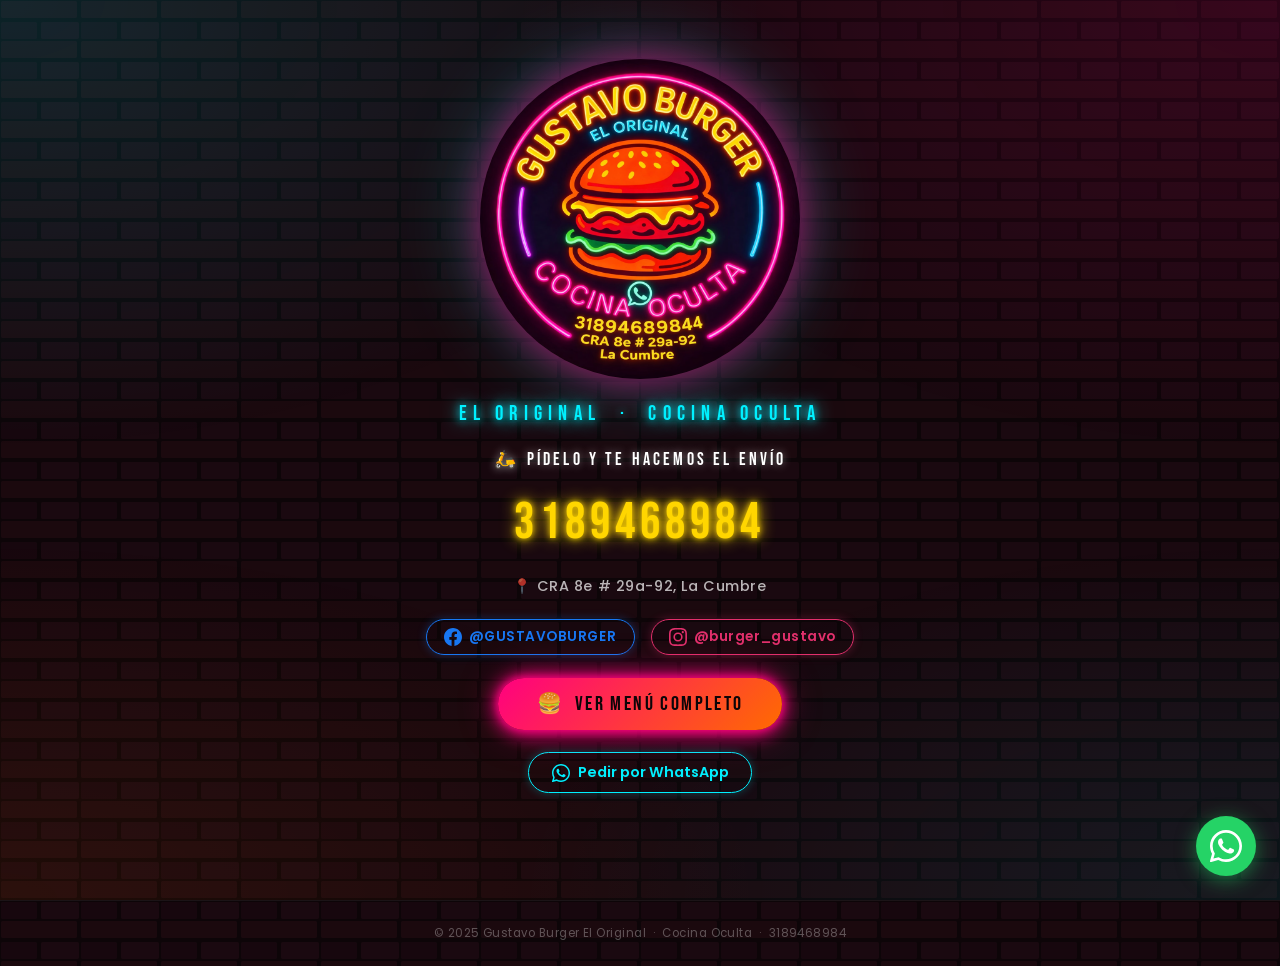
==== index.html @ 1141e9f0 "menu Gustavo Burger 1.0" ====
<!DOCTYPE html>
<html lang="es">
<head>
  <meta charset="UTF-8" />
  <meta name="viewport" content="width=device-width, initial-scale=1.0" />
  <meta name="description" content="Gustavo Burger El Original — Cocina Oculta. Hamburguesas, perros calientes, parrilla y más. Pedidos al 3189468984." />
  <title>Gustavo Burger · El Original</title>

  <!-- Google Fonts -->
  <link rel="preconnect" href="https://fonts.googleapis.com" />
  <link rel="preconnect" href="https://fonts.gstatic.com" crossorigin />
  <link href="https://fonts.googleapis.com/css2?family=Bebas+Neue&family=Poppins:wght@300;400;500;600;700&display=swap" rel="stylesheet" />

  <!-- Estilos globales -->
  <link rel="stylesheet" href="styles.css" />
</head>
<body>

  <!-- ====================== PORTADA ====================== -->
  <main class="hero">

    <!-- Logo oficial del cliente -->
    <div class="logo-img-wrap">
      <img src="images/logo.webp" alt="Gustavo Burger El Original — Cocina Oculta" />
    </div>

    <!-- Tagline principal -->
    <p class="hero-tagline">EL ORIGINAL &nbsp;·&nbsp; COCINA OCULTA</p>

    <!-- Mensaje de delivery -->
    <p class="hero-delivery">
      <span>🛵</span>
      PÍDELO Y TE HACEMOS EL ENVÍO
    </p>

    <!-- Teléfono clickeable -->
    <a href="tel:3189468984" class="hero-phone" aria-label="Llamar al 3189468984">
      3189468984
    </a>

    <!-- Dirección -->
    <p class="hero-address">
      📍 CRA 8e # 29a-92, La Cumbre
    </p>

    <!-- Redes sociales -->
    <div class="hero-social" aria-label="Redes sociales">
      <!-- Facebook -->
      <a href="https://www.facebook.com/share/1brHzKYqXW/" target="_blank" rel="noopener noreferrer"
         class="social-link fb" aria-label="Facebook @GUSTAVOBURGER">
        <svg viewBox="0 0 24 24" aria-hidden="true">
          <path d="M24 12.073C24 5.404 18.627 0 12 0S0 5.404 0 12.073C0 18.1 4.388 23.094 10.125 24v-8.437H7.078v-3.49h3.047V9.41c0-3.025 1.791-4.697 4.533-4.697 1.312 0 2.686.236 2.686.236v2.97h-1.513c-1.491 0-1.956.93-1.956 1.885v2.268h3.328l-.532 3.49h-2.796V24C19.612 23.094 24 18.1 24 12.073z"/>
        </svg>
        @GUSTAVOBURGER
      </a>
      <!-- Instagram -->
      <a href="https://www.instagram.com/burger_gustavo?igsh=NHB2Nmo4YnVldnhu" target="_blank" rel="noopener noreferrer"
         class="social-link ig" aria-label="Instagram @burger_gustavo">
        <svg viewBox="0 0 24 24" aria-hidden="true">
          <path d="M12 2.163c3.204 0 3.584.012 4.85.07 3.252.148 4.771 1.691 4.919 4.919.058 1.265.069 1.645.069 4.849 0 3.205-.012 3.584-.069 4.849-.149 3.225-1.664 4.771-4.919 4.919-1.266.058-1.644.07-4.85.07-3.204 0-3.584-.012-4.849-.07-3.26-.149-4.771-1.699-4.919-4.92-.058-1.265-.07-1.644-.07-4.849 0-3.204.013-3.583.07-4.849.149-3.227 1.664-4.771 4.919-4.919 1.266-.057 1.645-.069 4.849-.069zM12 0C8.741 0 8.333.014 7.053.072 2.695.272.273 2.69.073 7.052.014 8.333 0 8.741 0 12c0 3.259.014 3.668.072 4.948.2 4.358 2.618 6.78 6.98 6.98C8.333 23.986 8.741 24 12 24c3.259 0 3.668-.014 4.948-.072 4.354-.2 6.782-2.618 6.979-6.98.059-1.28.073-1.689.073-4.948 0-3.259-.014-3.667-.072-4.947-.196-4.354-2.617-6.78-6.979-6.98C15.668.014 15.259 0 12 0zm0 5.838a6.162 6.162 0 100 12.324 6.162 6.162 0 000-12.324zM12 16a4 4 0 110-8 4 4 0 010 8zm6.406-11.845a1.44 1.44 0 100 2.881 1.44 1.44 0 000-2.881z"/>
        </svg>
        @burger_gustavo
      </a>
    </div>

    <!-- CTA principal -->
    <a href="menu.html" class="btn-primary" aria-label="Ver el menú completo">
      🍔 &nbsp;VER MENÚ COMPLETO
    </a>

    <!-- Botón secundario WhatsApp -->
    <a href="https://wa.me/573189468984" target="_blank" rel="noopener noreferrer"
       class="btn-outline" aria-label="Pedir por WhatsApp">
      <svg viewBox="0 0 24 24" width="18" height="18" fill="#00F0FF" aria-hidden="true">
        <path d="M17.472 14.382c-.297-.149-1.758-.867-2.03-.967-.273-.099-.471-.148-.67.15-.197.297-.767.966-.94 1.164-.173.199-.347.223-.644.075-.297-.15-1.255-.463-2.39-1.475-.883-.788-1.48-1.761-1.653-2.059-.173-.297-.018-.458.13-.606.134-.133.298-.347.446-.52.149-.174.198-.298.298-.497.099-.198.05-.371-.025-.52-.075-.149-.669-1.612-.916-2.207-.242-.579-.487-.5-.669-.51-.173-.008-.371-.01-.57-.01-.198 0-.52.074-.792.372-.272.297-1.04 1.016-1.04 2.479 0 1.462 1.065 2.875 1.213 3.074.149.198 2.096 3.2 5.077 4.487.709.306 1.262.489 1.694.625.712.227 1.36.195 1.871.118.571-.085 1.758-.719 2.006-1.413.248-.694.248-1.289.173-1.413-.074-.124-.272-.198-.57-.347z"/>
        <path d="M12 0C5.373 0 0 5.373 0 12c0 2.125.558 4.121 1.532 5.853L.057 23.057a.75.75 0 00.918.918l5.204-1.475A11.952 11.952 0 0012 24c6.627 0 12-5.373 12-12S18.627 0 12 0zm0 22c-1.891 0-3.667-.523-5.188-1.432l-.372-.224-3.862 1.095 1.095-3.861-.224-.372A9.956 9.956 0 012 12C2 6.477 6.477 2 12 2s10 4.477 10 10-4.477 10-10 10z"/>
      </svg>
      Pedir por WhatsApp
    </a>

  </main><!-- /hero -->

  <!-- ===== FOOTER ===== -->
  <footer class="site-footer">
    © 2025 Gustavo Burger El Original &nbsp;·&nbsp; Cocina Oculta &nbsp;·&nbsp; 3189468984
  </footer>

  <!-- ===== BOTÓN FLOTANTE WHATSAPP ===== -->
  <a href="https://wa.me/573189468984" target="_blank" rel="noopener noreferrer"
     class="whatsapp-fab" aria-label="Abrir chat de WhatsApp">
    <svg viewBox="0 0 24 24" aria-hidden="true">
      <path d="M17.472 14.382c-.297-.149-1.758-.867-2.03-.967-.273-.099-.471-.148-.67.15-.197.297-.767.966-.94 1.164-.173.199-.347.223-.644.075-.297-.15-1.255-.463-2.39-1.475-.883-.788-1.48-1.761-1.653-2.059-.173-.297-.018-.458.13-.606.134-.133.298-.347.446-.52.149-.174.198-.298.298-.497.099-.198.05-.371-.025-.52-.075-.149-.669-1.612-.916-2.207-.242-.579-.487-.5-.669-.51-.173-.008-.371-.01-.57-.01-.198 0-.52.074-.792.372-.272.297-1.04 1.016-1.04 2.479 0 1.462 1.065 2.875 1.213 3.074.149.198 2.096 3.2 5.077 4.487.709.306 1.262.489 1.694.625.712.227 1.36.195 1.871.118.571-.085 1.758-.719 2.006-1.413.248-.694.248-1.289.173-1.413-.074-.124-.272-.198-.57-.347z"/>
      <path d="M12 0C5.373 0 0 5.373 0 12c0 2.125.558 4.121 1.532 5.853L.057 23.057a.75.75 0 00.918.918l5.204-1.475A11.952 11.952 0 0012 24c6.627 0 12-5.373 12-12S18.627 0 12 0zm0 22c-1.891 0-3.667-.523-5.188-1.432l-.372-.224-3.862 1.095 1.095-3.861-.224-.372A9.956 9.956 0 012 12C2 6.477 6.477 2 12 2s10 4.477 10 10-4.477 10-10 10z"/>
    </svg>
  </a>

</body>
</html>
---- styles.css ----
/* ============================================================
   GUSTAVO BURGER - EL ORIGINAL | Menú Digital
   styles.css — Estilos globales compartidos
   ============================================================ */

/* ===== GOOGLE FONTS ===== */
@import url('https://fonts.googleapis.com/css2?family=Bebas+Neue&family=Poppins:wght@300;400;500;600;700&display=swap');

/* ===== VARIABLES ===== */
:root {
  --pink:    #FF0080;
  --cyan:    #00F0FF;
  --orange:  #FF6B00;
  --yellow:  #FFD600;
  --bg:      #0d0508;
  --card:    #1a1a1a;
  --card2:   #141014;
  --white:   #ffffff;
  --gray:    #aaaaaa;

  --glow-pink:   0 0 8px #FF0080, 0 0 20px #FF0080, 0 0 40px rgba(255,0,128,.4);
  --glow-cyan:   0 0 8px #00F0FF, 0 0 20px #00F0FF, 0 0 40px rgba(0,240,255,.4);
  --glow-orange: 0 0 8px #FF6B00, 0 0 20px #FF6B00, 0 0 40px rgba(255,107,0,.4);
  --glow-yellow: 0 0 6px #FFD600, 0 0 16px #FFD600;

  --font-title: 'Bebas Neue', cursive;
  --font-body:  'Poppins', sans-serif;
}

/* ===== RESET ===== */
*, *::before, *::after {
  margin: 0; padding: 0; box-sizing: border-box;
}
html { scroll-behavior: smooth; }

/* ===== BODY — FONDO DE LADRILLO + NEÓN ===== */
body {
  font-family: var(--font-body);
  background-color: var(--bg);
  /* Textura ladrillo oscuro con SVG inline */
  background-image:
    url("data:image/svg+xml,%3Csvg xmlns='http://www.w3.org/2000/svg' width='80' height='40'%3E%3Crect width='80' height='40' fill='%230d0508'/%3E%3Crect x='1' y='1' width='76' height='17' rx='2' fill='%23200a10' opacity='0.75'/%3E%3Crect x='1' y='22' width='36' height='17' rx='2' fill='%231a0810' opacity='0.75'/%3E%3Crect x='41' y='22' width='38' height='17' rx='2' fill='%231e0a12' opacity='0.75'/%3E%3C/svg%3E");
  background-size: 80px 40px;
  color: var(--white);
  min-height: 100vh;
  overflow-x: hidden;
  position: relative;
}

/* Halos neón en esquinas (overlay fijo) */
body::before {
  content: '';
  position: fixed; inset: 0; pointer-events: none; z-index: 0;
  background:
    radial-gradient(ellipse 60% 50% at 0% 0%,   rgba(0,240,255,.13)  0%, transparent 100%),
    radial-gradient(ellipse 60% 50% at 100% 0%,  rgba(255,0,128,.13)  0%, transparent 100%),
    radial-gradient(ellipse 60% 40% at 0% 100%,  rgba(255,107,0,.08)  0%, transparent 100%),
    radial-gradient(ellipse 60% 40% at 100% 100%,rgba(0,240,255,.08)  0%, transparent 100%);
}

/* ===== TIPOGRAFÍA NEÓN ===== */
.neon-title {
  font-family: var(--font-title);
  letter-spacing: .08em;
}
.glow-pink   { color: var(--pink);   text-shadow: var(--glow-pink);   }
.glow-cyan   { color: var(--cyan);   text-shadow: var(--glow-cyan);   }
.glow-orange { color: var(--orange); text-shadow: var(--glow-orange); }
.glow-yellow { color: var(--yellow); text-shadow: var(--glow-yellow); }
.glow-white  { color: var(--white);  text-shadow: 0 0 6px #fff, 0 0 18px rgba(255,255,255,.5); }

/* ===== HEADER / NAVBAR (menú) ===== */
.site-header {
  position: sticky; top: 0; z-index: 100;
  background: rgba(13,5,8,.92);
  backdrop-filter: blur(12px);
  -webkit-backdrop-filter: blur(12px);
  border-bottom: 1px solid rgba(255,0,128,.35);
  padding: .6rem 1.2rem;
  display: flex; align-items: center; justify-content: space-between;
  gap: .8rem;
}
.site-header .brand {
  font-family: var(--font-title);
  font-size: 1.35rem;
  letter-spacing: .12em;
  color: var(--yellow);
  text-shadow: var(--glow-yellow);
  text-decoration: none;
  white-space: nowrap;
}
.header-phone {
  font-size: .78rem; font-weight: 600;
  color: var(--cyan); text-shadow: var(--glow-cyan);
  text-decoration: none; letter-spacing: .04em;
  transition: opacity .2s;
}
.header-phone:hover { opacity: .75; }

/* ===== BOTÓN PRINCIPAL ===== */
.btn-primary {
  display: inline-block;
  font-family: var(--font-title);
  font-size: 1.25rem;
  letter-spacing: .12em;
  color: var(--bg);
  background: linear-gradient(135deg, var(--pink) 0%, var(--orange) 100%);
  padding: .85rem 2.4rem;
  border-radius: 50px;
  text-decoration: none;
  border: none; cursor: pointer;
  box-shadow: var(--glow-pink), 0 4px 20px rgba(255,0,128,.4);
  transition: transform .25s ease, box-shadow .25s ease;
  position: relative; z-index: 1;
}
.btn-primary:hover {
  transform: translateY(-3px) scale(1.03);
  box-shadow: var(--glow-pink), 0 8px 30px rgba(255,0,128,.6);
}
.btn-primary:active { transform: translateY(-1px) scale(1.01); }

/* ===== BOTÓN SECUNDARIO (outline) ===== */
.btn-outline {
  display: inline-flex; align-items: center; gap: .5rem;
  font-family: var(--font-body); font-size: .9rem; font-weight: 600;
  color: var(--cyan);
  border: 1.5px solid var(--cyan);
  border-radius: 50px;
  padding: .55rem 1.4rem;
  text-decoration: none;
  box-shadow: 0 0 10px rgba(0,240,255,.25);
  transition: background .2s, box-shadow .2s, transform .2s;
}
.btn-outline:hover {
  background: rgba(0,240,255,.12);
  box-shadow: var(--glow-cyan);
  transform: translateY(-2px);
}

/* ===== TARJETA DE PRODUCTO ===== */
.product-card {
  background: var(--card);
  border: 1px solid rgba(255,0,128,.25);
  border-radius: 12px;
  padding: 1rem 1.2rem;
  display: flex;
  align-items: flex-start;
  justify-content: space-between;
  gap: 1rem;
  transition: transform .25s ease, border-color .25s ease, box-shadow .25s ease;
  position: relative;
  overflow: hidden;
}
.product-card::before {
  content: '';
  position: absolute; top: 0; left: 0;
  width: 3px; height: 100%;
  background: linear-gradient(to bottom, var(--pink), var(--orange));
  border-radius: 3px 0 0 3px;
}
.product-card:hover {
  transform: translateY(-3px);
  border-color: rgba(255,0,128,.6);
  box-shadow: 0 4px 24px rgba(255,0,128,.2);
}
.product-info { flex: 1; min-width: 0; }
.product-name {
  font-family: var(--font-title);
  font-size: 1.15rem;
  letter-spacing: .06em;
  color: var(--yellow);
  text-shadow: var(--glow-yellow);
  line-height: 1.2;
  margin-bottom: .3rem;
}
.product-desc {
  font-size: .8rem;
  color: var(--gray);
  line-height: 1.5;
}
.product-price {
  font-family: var(--font-title);
  font-size: 1.3rem;
  letter-spacing: .06em;
  color: var(--white);
  text-shadow: 0 0 8px rgba(255,255,255,.5);
  white-space: nowrap;
  align-self: center;
}

/* ===== BADGE (Incluye...) ===== */
.category-badge {
  display: inline-block;
  font-size: .7rem; font-weight: 600; letter-spacing: .08em;
  color: var(--orange);
  border: 1px solid var(--orange);
  border-radius: 20px;
  padding: .2rem .75rem;
  box-shadow: 0 0 8px rgba(255,107,0,.3);
  margin-bottom: 1rem;
  text-transform: uppercase;
}

/* ===== NOTA DE CATEGORÍA ===== */
.category-note {
  background: rgba(0,240,255,.06);
  border-left: 3px solid var(--cyan);
  border-radius: 0 8px 8px 0;
  padding: .6rem 1rem;
  font-size: .8rem; font-style: italic;
  color: rgba(0,240,255,.85);
  margin-bottom: 1rem;
}

/* ===== GRID DE PRODUCTOS ===== */
.products-grid {
  display: grid;
  gap: .85rem;
}

/* ===== DIVISOR NEÓN ===== */
.neon-divider {
  border: none;
  height: 1px;
  background: linear-gradient(to right, transparent, var(--pink), var(--cyan), transparent);
  margin: .8rem 0;
  opacity: .5;
}

/* ===== TABS ===== */
.tabs-wrapper {
  position: sticky; top: 57px; z-index: 90;
  background: rgba(13,5,8,.95);
  backdrop-filter: blur(10px);
  border-bottom: 1px solid rgba(0,240,255,.25);
  padding: .5rem 1rem;
}
.tabs-scroll {
  display: flex;
  gap: .4rem;
  overflow-x: auto;
  scrollbar-width: none;
  -ms-overflow-style: none;
  padding-bottom: 2px;
}
.tabs-scroll::-webkit-scrollbar { display: none; }

.tab-btn {
  flex-shrink: 0;
  font-family: var(--font-title);
  font-size: .95rem;
  letter-spacing: .07em;
  color: rgba(255,255,255,.55);
  background: transparent;
  border: 1px solid rgba(255,255,255,.12);
  border-radius: 50px;
  padding: .45rem 1.1rem;
  cursor: pointer;
  transition: all .25s ease;
  white-space: nowrap;
}
.tab-btn:hover {
  color: var(--cyan);
  border-color: rgba(0,240,255,.5);
  box-shadow: 0 0 10px rgba(0,240,255,.2);
}
.tab-btn.active {
  color: var(--bg);
  background: var(--cyan);
  border-color: var(--cyan);
  box-shadow: var(--glow-cyan);
}

/* ===== PANEL DE TAB ===== */
.tab-panel {
  display: none;
  padding: 1.2rem 1rem 6rem;
  animation: fadeInUp .3s ease;
}
.tab-panel.active { display: block; }

@keyframes fadeInUp {
  from { opacity: 0; transform: translateY(12px); }
  to   { opacity: 1; transform: translateY(0); }
}

/* ===== TÍTULO DE CATEGORÍA ===== */
.category-title {
  font-family: var(--font-title);
  font-size: 2.4rem;
  letter-spacing: .1em;
  line-height: 1;
  margin-bottom: .25rem;
}

/* ===== BOTÓN FLOTANTE WHATSAPP ===== */
.whatsapp-fab {
  position: fixed;
  bottom: 1.5rem; right: 1.5rem;
  z-index: 999;
  width: 60px; height: 60px;
  background: #25D366;
  border-radius: 50%;
  display: flex; align-items: center; justify-content: center;
  text-decoration: none;
  box-shadow: 0 4px 20px rgba(37,211,102,.5);
  animation: waPulse 2.2s infinite;
  transition: transform .2s ease;
}
.whatsapp-fab:hover { transform: scale(1.12); animation: none; }
.whatsapp-fab svg { width: 32px; height: 32px; fill: #fff; }

@keyframes waPulse {
  0%, 100% { box-shadow: 0 4px 20px rgba(37,211,102,.5); }
  50%       { box-shadow: 0 4px 35px rgba(37,211,102,.85), 0 0 0 8px rgba(37,211,102,.15); }
}

/* ===== FOOTER ===== */
.site-footer {
  text-align: center;
  padding: 1.5rem 1rem;
  font-size: .72rem;
  color: rgba(255,255,255,.3);
  border-top: 1px solid rgba(255,255,255,.06);
  letter-spacing: .04em;
}

/* ===== PORTADA (index.html) ===== */
.hero {
  min-height: 100vh;
  display: flex; flex-direction: column;
  align-items: center; justify-content: center;
  padding: 2rem 1.2rem 5rem;
  text-align: center;
  position: relative; z-index: 1;
  gap: 1.4rem;
}

/* Logo oficial (imagen real) */
.logo-img-wrap {
  width: min(320px, 88vw);
  animation: logoPulse 3s ease-in-out infinite;
}
.logo-img-wrap img {
  width: 100%;
  height: auto;
  display: block;
  filter: drop-shadow(0 0 18px rgba(255,0,128,.6))
          drop-shadow(0 0 36px rgba(0,240,255,.3));
  border-radius: 50%;
}
@keyframes logoPulse {
  0%, 100% { filter: drop-shadow(0 0 18px rgba(255,0,128,.6)) drop-shadow(0 0 36px rgba(0,240,255,.3)); }
  50%       { filter: drop-shadow(0 0 28px rgba(255,0,128,.9)) drop-shadow(0 0 55px rgba(0,240,255,.5)); }
}

/* Dirección */
.hero-address {
  font-size: .9rem;
  font-weight: 500;
  color: rgba(255,255,255,.7);
  letter-spacing: .04em;
}

.hero-tagline {
  font-family: var(--font-title);
  font-size: clamp(1rem, 4vw, 1.3rem);
  letter-spacing: .3em;
  color: var(--cyan);
  text-shadow: var(--glow-cyan);
}

.hero-delivery {
  font-family: var(--font-title);
  font-size: clamp(.9rem, 3.5vw, 1.1rem);
  letter-spacing: .18em;
  color: var(--white);
  text-shadow: 0 0 8px rgba(255,255,255,.5);
  display: flex; align-items: center; gap: .5rem;
}

.hero-phone {
  font-family: var(--font-title);
  font-size: clamp(2rem, 8vw, 3.2rem);
  letter-spacing: .1em;
  color: var(--yellow);
  text-shadow: var(--glow-yellow);
  text-decoration: none;
  transition: opacity .2s;
}
.hero-phone:hover { opacity: .8; }

.hero-social {
  display: flex; gap: 1rem; align-items: center; justify-content: center;
  flex-wrap: wrap;
}
.social-link {
  display: inline-flex; align-items: center; gap: .4rem;
  font-size: .85rem; font-weight: 600;
  text-decoration: none;
  padding: .45rem 1.1rem;
  border-radius: 50px;
  letter-spacing: .04em;
  transition: transform .2s, box-shadow .2s;
}
.social-link.fb {
  color: #1877f2;
  border: 1.5px solid #1877f2;
  box-shadow: 0 0 10px rgba(24,119,242,.3);
}
.social-link.ig {
  color: #e1306c;
  border: 1.5px solid #e1306c;
  box-shadow: 0 0 10px rgba(225,48,108,.3);
}
.social-link:hover { transform: translateY(-2px) scale(1.04); }
.social-link svg { width: 18px; height: 18px; fill: currentColor; }

/* ===== ANIMACIÓN DE ENTRADA PORTADA ===== */
.hero > * {
  animation: heroIn .6s ease both;
}
.hero > *:nth-child(1) { animation-delay: .0s; }
.hero > *:nth-child(2) { animation-delay: .1s; }
.hero > *:nth-child(3) { animation-delay: .18s; }
.hero > *:nth-child(4) { animation-delay: .26s; }
.hero > *:nth-child(5) { animation-delay: .34s; }
.hero > *:nth-child(6) { animation-delay: .42s; }
.hero > *:nth-child(7) { animation-delay: .50s; }

@keyframes heroIn {
  from { opacity: 0; transform: translateY(22px); }
  to   { opacity: 1; transform: translateY(0); }
}

/* ===== RESPONSIVE ===== */
@media (max-width: 480px) {
  .tabs-wrapper { top: 52px; padding: .45rem .6rem; }
  .tab-btn { font-size: .82rem; padding: .38rem .85rem; }
  .product-card { padding: .85rem 1rem; }
  .product-name { font-size: 1.05rem; }
  .product-price { font-size: 1.15rem; }
  .category-title { font-size: 2rem; }
  .whatsapp-fab { width: 52px; height: 52px; bottom: 1rem; right: 1rem; }
  .whatsapp-fab svg { width: 27px; height: 27px; }
  .btn-primary { font-size: 1.1rem; padding: .8rem 2rem; }
}

@media (min-width: 640px) {
  .products-grid { grid-template-columns: 1fr 1fr; }
  .tab-panel { padding: 1.5rem 1.5rem 6rem; }
}

@media (min-width: 1024px) {
  .products-grid { grid-template-columns: repeat(3, 1fr); }
  .tab-panel { max-width: 1200px; margin: 0 auto; }
  .tabs-scroll { justify-content: center; }
  .category-title { font-size: 3rem; }
}
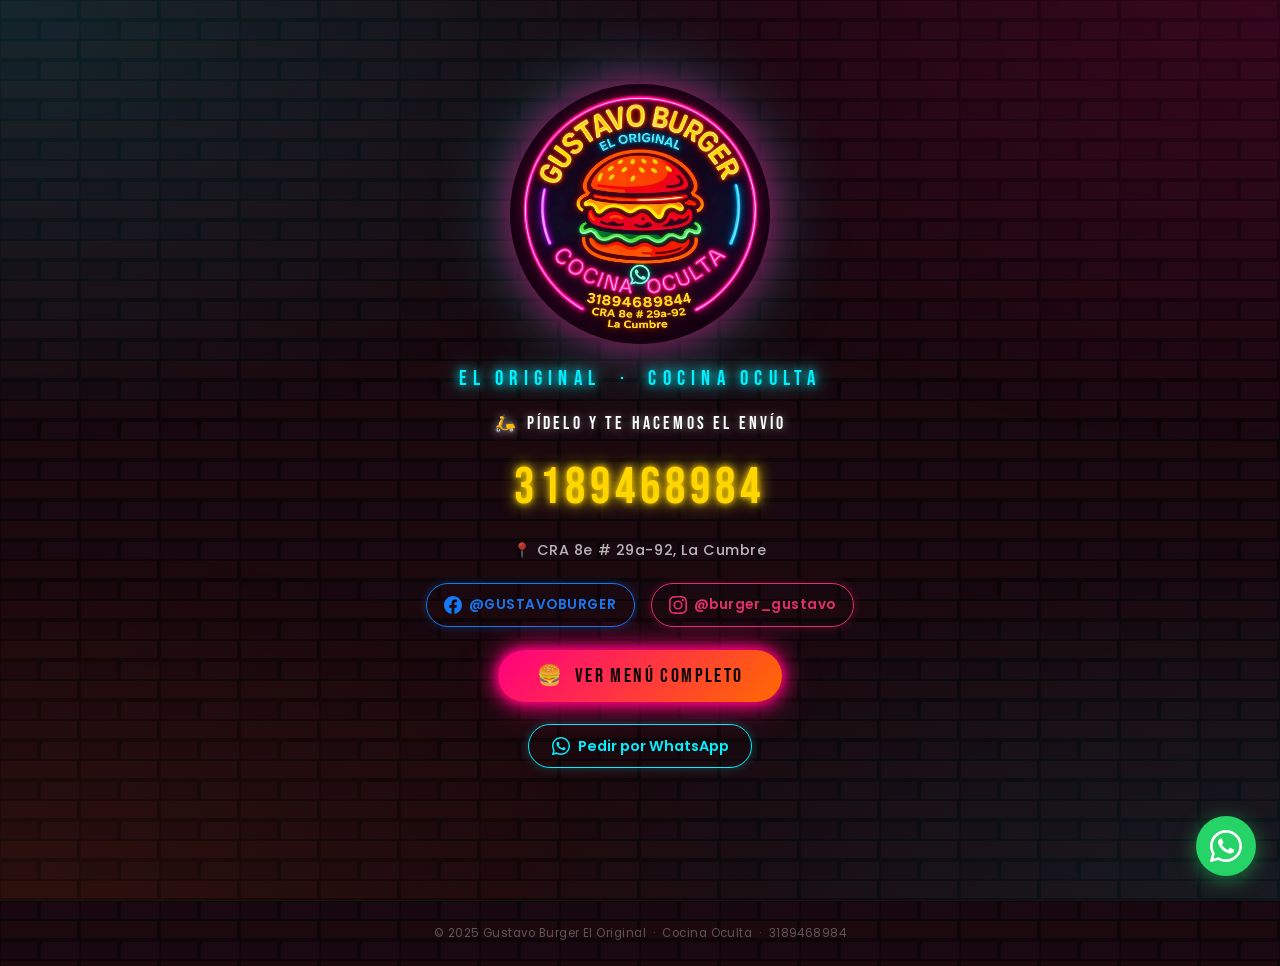
==== commit 747575f1: "Optimización y Rendimiento" ====
--- a/index.html
+++ b/index.html
@@ -2,8 +2,9 @@
 <html lang="es">
 <head>
   <meta charset="UTF-8" />
-  <meta name="viewport" content="width=device-width, initial-scale=1.0" />
+  <meta name="viewport" content="width=device-width, initial-scale=1.0, viewport-fit=cover" />
   <meta name="description" content="Gustavo Burger El Original — Cocina Oculta. Hamburguesas, perros calientes, parrilla y más. Pedidos al 3189468984." />
+  <meta name="theme-color" content="#0d0508" />
   <title>Gustavo Burger · El Original</title>
 
   <!-- Google Fonts -->
@@ -21,7 +22,7 @@
 
     <!-- Logo oficial del cliente -->
     <div class="logo-img-wrap">
-      <img src="images/logo.webp" alt="Gustavo Burger El Original — Cocina Oculta" />
+      <img src="images/logo.webp" alt="Gustavo Burger El Original — Cocina Oculta" fetchpriority="high" decoding="async" />
     </div>
 
     <!-- Tagline principal -->
--- a/styles.css
+++ b/styles.css
@@ -88,6 +88,16 @@
   text-shadow: var(--glow-yellow);
   text-decoration: none;
   white-space: nowrap;
+  display: inline-flex;
+  align-items: center;
+  gap: .4rem;
+}
+.brand-logo {
+  width: 28px;
+  height: 28px;
+  border-radius: 50%;
+  object-fit: cover;
+  flex-shrink: 0;
 }
 .header-phone {
   font-size: .78rem; font-weight: 600;
@@ -112,6 +122,8 @@
   box-shadow: var(--glow-pink), 0 4px 20px rgba(255,0,128,.4);
   transition: transform .25s ease, box-shadow .25s ease;
   position: relative; z-index: 1;
+  touch-action: manipulation;
+  -webkit-tap-highlight-color: transparent;
 }
 .btn-primary:hover {
   transform: translateY(-3px) scale(1.03);
@@ -127,9 +139,12 @@
   border: 1.5px solid var(--cyan);
   border-radius: 50px;
   padding: .55rem 1.4rem;
+  min-height: 44px;
   text-decoration: none;
   box-shadow: 0 0 10px rgba(0,240,255,.25);
   transition: background .2s, box-shadow .2s, transform .2s;
+  touch-action: manipulation;
+  -webkit-tap-highlight-color: transparent;
 }
 .btn-outline:hover {
   background: rgba(0,240,255,.12);
@@ -242,6 +257,8 @@
   scrollbar-width: none;
   -ms-overflow-style: none;
   padding-bottom: 2px;
+  overscroll-behavior-x: contain;
+  -webkit-overflow-scrolling: touch;
 }
 .tabs-scroll::-webkit-scrollbar { display: none; }
 
@@ -255,9 +272,14 @@
   border: 1px solid rgba(255,255,255,.12);
   border-radius: 50px;
   padding: .45rem 1.1rem;
+  min-height: 44px;
   cursor: pointer;
-  transition: all .25s ease;
+  transition: color .25s ease, border-color .25s ease, background .25s ease, box-shadow .25s ease;
   white-space: nowrap;
+  touch-action: manipulation;
+  -webkit-tap-highlight-color: transparent;
+  display: inline-flex;
+  align-items: center;
 }
 .tab-btn:hover {
   color: var(--cyan);
@@ -306,6 +328,9 @@
   box-shadow: 0 4px 20px rgba(37,211,102,.5);
   animation: waPulse 2.2s infinite;
   transition: transform .2s ease;
+  will-change: transform, box-shadow;
+  touch-action: manipulation;
+  -webkit-tap-highlight-color: transparent;
 }
 .whatsapp-fab:hover { transform: scale(1.12); animation: none; }
 .whatsapp-fab svg { width: 32px; height: 32px; fill: #fff; }
@@ -338,8 +363,9 @@
 
 /* Logo oficial (imagen real) */
 .logo-img-wrap {
-  width: min(320px, 88vw);
+  width: min(260px, 70vw);
   animation: logoPulse 3s ease-in-out infinite;
+  will-change: filter;
 }
 .logo-img-wrap img {
   width: 100%;
@@ -399,9 +425,12 @@
   font-size: .85rem; font-weight: 600;
   text-decoration: none;
   padding: .45rem 1.1rem;
+  min-height: 44px;
   border-radius: 50px;
   letter-spacing: .04em;
   transition: transform .2s, box-shadow .2s;
+  touch-action: manipulation;
+  -webkit-tap-highlight-color: transparent;
 }
 .social-link.fb {
   color: #1877f2;
@@ -457,3 +486,35 @@
   .tabs-scroll { justify-content: center; }
   .category-title { font-size: 3rem; }
 }
+
+/* ===== PANTALLAS MUY PEQUEÑAS (≤ 359px — iPhone SE 1gen, Galaxy mini) ===== */
+@media (max-width: 359px) {
+  .logo-img-wrap { width: min(200px, 72vw); }
+  .hero-tagline { font-size: .82rem; letter-spacing: .2em; }
+  .hero-phone { font-size: clamp(1.8rem, 9.5vw, 2.6rem); }
+  .tab-btn { font-size: .78rem; padding: .38rem .7rem; }
+  .category-title { font-size: 1.75rem; }
+  .product-name { font-size: .98rem; }
+  .product-desc { font-size: .74rem; }
+  .product-price { font-size: 1.05rem; }
+  .btn-primary { font-size: 1rem; padding: .75rem 1.6rem; }
+  .hero { gap: 1rem; }
+}
+
+/* ===== MODO LANDSCAPE EN MÓVIL ===== */
+@media (max-height: 500px) and (orientation: landscape) {
+  .hero {
+    min-height: auto;
+    padding: 1.2rem 2rem 2.5rem;
+    gap: .75rem;
+    flex-direction: row;
+    flex-wrap: wrap;
+    justify-content: center;
+    align-items: center;
+  }
+  .logo-img-wrap { width: min(110px, 18vw); }
+  .hero-phone { font-size: clamp(1.6rem, 4.5vw, 2.2rem); }
+  .hero-tagline { font-size: .82rem; }
+  .hero-delivery { font-size: .82rem; }
+  .site-footer { padding: .8rem 1rem; }
+}
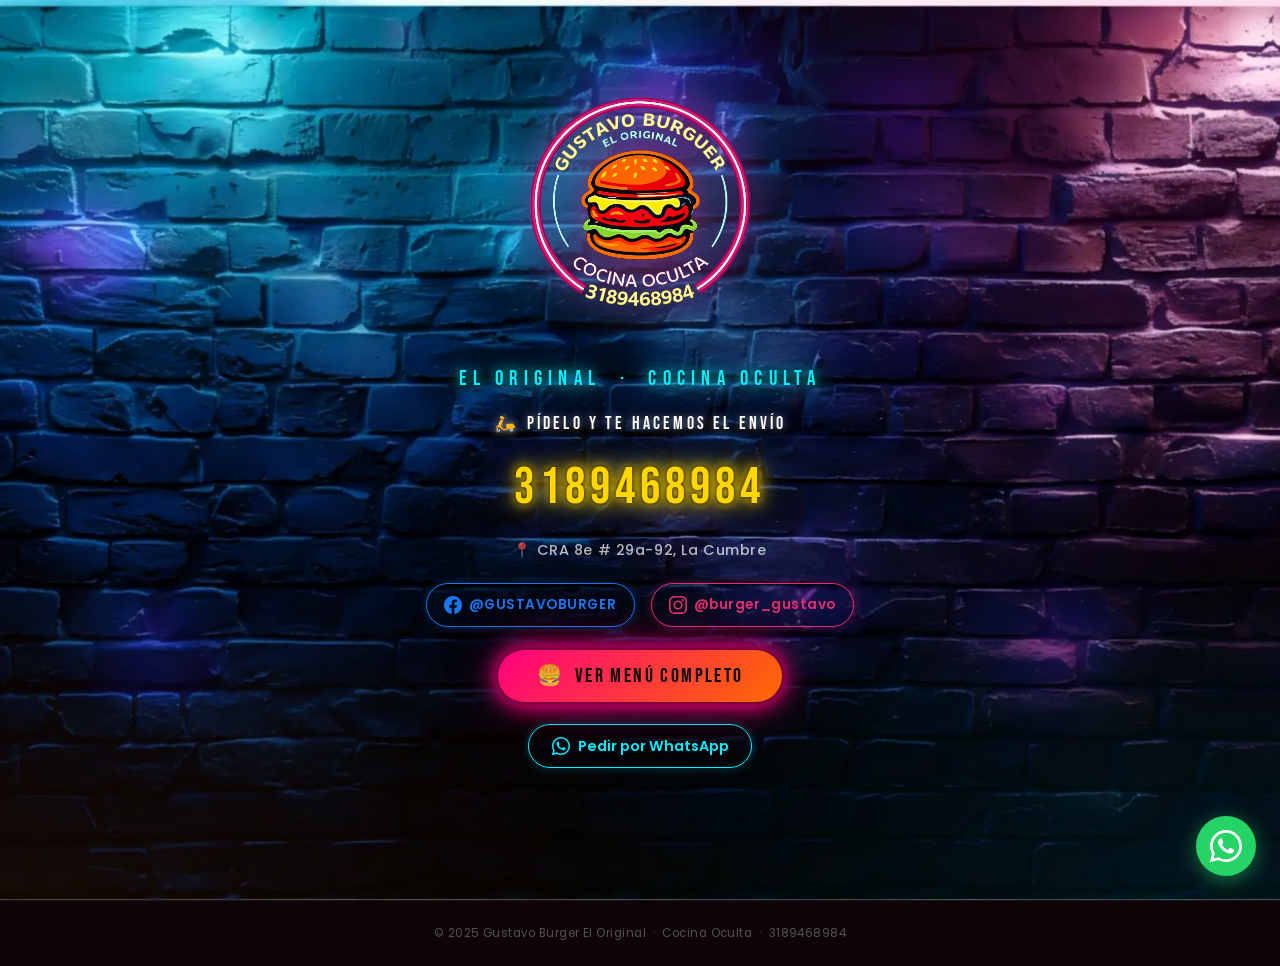
==== commit ddd756b9: "actualizacion imagen salchipapa especial" ====
--- a/index.html
+++ b/index.html
@@ -1,99 +1,151 @@
-<!DOCTYPE html>
+<!doctype html>
 <html lang="es">
-<head>
-  <meta charset="UTF-8" />
-  <meta name="viewport" content="width=device-width, initial-scale=1.0, viewport-fit=cover" />
-  <meta name="description" content="Gustavo Burger El Original — Cocina Oculta. Hamburguesas, perros calientes, parrilla y más. Pedidos al 3189468984." />
-  <meta name="theme-color" content="#0d0508" />
-  <title>Gustavo Burger · El Original</title>
+  <head>
+    <meta charset="UTF-8" />
+    <meta
+      name="viewport"
+      content="width=device-width, initial-scale=1.0, viewport-fit=cover"
+    />
+    <meta
+      name="description"
+      content="Gustavo Burger El Original — Cocina Oculta. Hamburguesas, perros calientes, parrilla y más. Pedidos al 3189468984."
+    />
+    <meta name="theme-color" content="#0d0508" />
+    <title>Gustavo Burger · El Original</title>
 
-  <!-- Google Fonts -->
-  <link rel="preconnect" href="https://fonts.googleapis.com" />
-  <link rel="preconnect" href="https://fonts.gstatic.com" crossorigin />
-  <link href="https://fonts.googleapis.com/css2?family=Bebas+Neue&family=Poppins:wght@300;400;500;600;700&display=swap" rel="stylesheet" />
+    <!-- Google Fonts -->
+    <link rel="preconnect" href="https://fonts.googleapis.com" />
+    <link rel="preconnect" href="https://fonts.gstatic.com" crossorigin />
+    <link
+      href="https://fonts.googleapis.com/css2?family=Bebas+Neue&family=Poppins:wght@300;400;500;600;700&display=swap"
+      rel="stylesheet"
+    />
 
-  <!-- Estilos globales -->
-  <link rel="stylesheet" href="styles.css" />
-</head>
-<body>
+    <!-- Estilos globales -->
+    <link rel="stylesheet" href="styles.css" />
+  </head>
+  <body>
+    <!-- ====================== PORTADA ====================== -->
+    <main class="hero">
+      <!-- Logo oficial del cliente -->
+      <div class="logo-img-wrap">
+        <img
+          src="images/logo.webp"
+          alt="Gustavo Burger El Original — Cocina Oculta"
+          fetchpriority="high"
+          decoding="async"
+        />
+      </div>
 
-  <!-- ====================== PORTADA ====================== -->
-  <main class="hero">
+      <!-- Tagline principal -->
+      <p class="hero-tagline">EL ORIGINAL &nbsp;·&nbsp; COCINA OCULTA</p>
 
-    <!-- Logo oficial del cliente -->
-    <div class="logo-img-wrap">
-      <img src="images/logo.webp" alt="Gustavo Burger El Original — Cocina Oculta" fetchpriority="high" decoding="async" />
-    </div>
+      <!-- Mensaje de delivery -->
+      <p class="hero-delivery">
+        <span>🛵</span>
+        PÍDELO Y TE HACEMOS EL ENVÍO
+      </p>
 
-    <!-- Tagline principal -->
-    <p class="hero-tagline">EL ORIGINAL &nbsp;·&nbsp; COCINA OCULTA</p>
+      <!-- Teléfono clickeable -->
+      <a
+        href="tel:3189468984"
+        class="hero-phone"
+        aria-label="Llamar al 3189468984"
+      >
+        3189468984
+      </a>
 
-    <!-- Mensaje de delivery -->
-    <p class="hero-delivery">
-      <span>🛵</span>
-      PÍDELO Y TE HACEMOS EL ENVÍO
-    </p>
+      <!-- Dirección -->
+      <p class="hero-address">📍 CRA 8e # 29a-92, La Cumbre</p>
 
-    <!-- Teléfono clickeable -->
-    <a href="tel:3189468984" class="hero-phone" aria-label="Llamar al 3189468984">
-      3189468984
+      <!-- Redes sociales -->
+      <div class="hero-social" aria-label="Redes sociales">
+        <!-- Facebook -->
+        <a
+          href="https://www.facebook.com/share/1brHzKYqXW/"
+          target="_blank"
+          rel="noopener noreferrer"
+          class="social-link fb"
+          aria-label="Facebook @GUSTAVOBURGER"
+        >
+          <svg viewBox="0 0 24 24" aria-hidden="true">
+            <path
+              d="M24 12.073C24 5.404 18.627 0 12 0S0 5.404 0 12.073C0 18.1 4.388 23.094 10.125 24v-8.437H7.078v-3.49h3.047V9.41c0-3.025 1.791-4.697 4.533-4.697 1.312 0 2.686.236 2.686.236v2.97h-1.513c-1.491 0-1.956.93-1.956 1.885v2.268h3.328l-.532 3.49h-2.796V24C19.612 23.094 24 18.1 24 12.073z"
+            />
+          </svg>
+          @GUSTAVOBURGER
+        </a>
+        <!-- Instagram -->
+        <a
+          href="https://www.instagram.com/burger_gustavo?igsh=NHB2Nmo4YnVldnhu"
+          target="_blank"
+          rel="noopener noreferrer"
+          class="social-link ig"
+          aria-label="Instagram @burger_gustavo"
+        >
+          <svg viewBox="0 0 24 24" aria-hidden="true">
+            <path
+              d="M12 2.163c3.204 0 3.584.012 4.85.07 3.252.148 4.771 1.691 4.919 4.919.058 1.265.069 1.645.069 4.849 0 3.205-.012 3.584-.069 4.849-.149 3.225-1.664 4.771-4.919 4.919-1.266.058-1.644.07-4.85.07-3.204 0-3.584-.012-4.849-.07-3.26-.149-4.771-1.699-4.919-4.92-.058-1.265-.07-1.644-.07-4.849 0-3.204.013-3.583.07-4.849.149-3.227 1.664-4.771 4.919-4.919 1.266-.057 1.645-.069 4.849-.069zM12 0C8.741 0 8.333.014 7.053.072 2.695.272.273 2.69.073 7.052.014 8.333 0 8.741 0 12c0 3.259.014 3.668.072 4.948.2 4.358 2.618 6.78 6.98 6.98C8.333 23.986 8.741 24 12 24c3.259 0 3.668-.014 4.948-.072 4.354-.2 6.782-2.618 6.979-6.98.059-1.28.073-1.689.073-4.948 0-3.259-.014-3.667-.072-4.947-.196-4.354-2.617-6.78-6.979-6.98C15.668.014 15.259 0 12 0zm0 5.838a6.162 6.162 0 100 12.324 6.162 6.162 0 000-12.324zM12 16a4 4 0 110-8 4 4 0 010 8zm6.406-11.845a1.44 1.44 0 100 2.881 1.44 1.44 0 000-2.881z"
+            />
+          </svg>
+          @burger_gustavo
+        </a>
+      </div>
+
+      <!-- CTA principal -->
+      <a href="menu.html" class="btn-primary" aria-label="Ver el menú completo">
+        🍔 &nbsp;VER MENÚ COMPLETO
+      </a>
+
+      <!-- Botón secundario WhatsApp -->
+      <a
+        href="https://wa.me/573189468984"
+        target="_blank"
+        rel="noopener noreferrer"
+        class="btn-outline"
+        aria-label="Pedir por WhatsApp"
+      >
+        <svg
+          viewBox="0 0 24 24"
+          width="18"
+          height="18"
+          fill="#00F0FF"
+          aria-hidden="true"
+        >
+          <path
+            d="M17.472 14.382c-.297-.149-1.758-.867-2.03-.967-.273-.099-.471-.148-.67.15-.197.297-.767.966-.94 1.164-.173.199-.347.223-.644.075-.297-.15-1.255-.463-2.39-1.475-.883-.788-1.48-1.761-1.653-2.059-.173-.297-.018-.458.13-.606.134-.133.298-.347.446-.52.149-.174.198-.298.298-.497.099-.198.05-.371-.025-.52-.075-.149-.669-1.612-.916-2.207-.242-.579-.487-.5-.669-.51-.173-.008-.371-.01-.57-.01-.198 0-.52.074-.792.372-.272.297-1.04 1.016-1.04 2.479 0 1.462 1.065 2.875 1.213 3.074.149.198 2.096 3.2 5.077 4.487.709.306 1.262.489 1.694.625.712.227 1.36.195 1.871.118.571-.085 1.758-.719 2.006-1.413.248-.694.248-1.289.173-1.413-.074-.124-.272-.198-.57-.347z"
+          />
+          <path
+            d="M12 0C5.373 0 0 5.373 0 12c0 2.125.558 4.121 1.532 5.853L.057 23.057a.75.75 0 00.918.918l5.204-1.475A11.952 11.952 0 0012 24c6.627 0 12-5.373 12-12S18.627 0 12 0zm0 22c-1.891 0-3.667-.523-5.188-1.432l-.372-.224-3.862 1.095 1.095-3.861-.224-.372A9.956 9.956 0 012 12C2 6.477 6.477 2 12 2s10 4.477 10 10-4.477 10-10 10z"
+          />
+        </svg>
+        Pedir por WhatsApp
+      </a>
+    </main>
+    <!-- /hero -->
+
+    <!-- ===== FOOTER ===== -->
+    <footer class="site-footer">
+      © 2025 Gustavo Burger El Original &nbsp;·&nbsp; Cocina Oculta
+      &nbsp;·&nbsp; 3189468984
+    </footer>
+
+    <!-- ===== BOTÓN FLOTANTE WHATSAPP ===== -->
+    <a
+      href="https://wa.me/573189468984"
+      target="_blank"
+      rel="noopener noreferrer"
+      class="whatsapp-fab"
+      aria-label="Abrir chat de WhatsApp"
+    >
+      <svg viewBox="0 0 24 24" aria-hidden="true">
+        <path
+          d="M17.472 14.382c-.297-.149-1.758-.867-2.03-.967-.273-.099-.471-.148-.67.15-.197.297-.767.966-.94 1.164-.173.199-.347.223-.644.075-.297-.15-1.255-.463-2.39-1.475-.883-.788-1.48-1.761-1.653-2.059-.173-.297-.018-.458.13-.606.134-.133.298-.347.446-.52.149-.174.198-.298.298-.497.099-.198.05-.371-.025-.52-.075-.149-.669-1.612-.916-2.207-.242-.579-.487-.5-.669-.51-.173-.008-.371-.01-.57-.01-.198 0-.52.074-.792.372-.272.297-1.04 1.016-1.04 2.479 0 1.462 1.065 2.875 1.213 3.074.149.198 2.096 3.2 5.077 4.487.709.306 1.262.489 1.694.625.712.227 1.36.195 1.871.118.571-.085 1.758-.719 2.006-1.413.248-.694.248-1.289.173-1.413-.074-.124-.272-.198-.57-.347z"
+        />
+        <path
+          d="M12 0C5.373 0 0 5.373 0 12c0 2.125.558 4.121 1.532 5.853L.057 23.057a.75.75 0 00.918.918l5.204-1.475A11.952 11.952 0 0012 24c6.627 0 12-5.373 12-12S18.627 0 12 0zm0 22c-1.891 0-3.667-.523-5.188-1.432l-.372-.224-3.862 1.095 1.095-3.861-.224-.372A9.956 9.956 0 012 12C2 6.477 6.477 2 12 2s10 4.477 10 10-4.477 10-10 10z"
+        />
+      </svg>
     </a>
-
-    <!-- Dirección -->
-    <p class="hero-address">
-      📍 CRA 8e # 29a-92, La Cumbre
-    </p>
-
-    <!-- Redes sociales -->
-    <div class="hero-social" aria-label="Redes sociales">
-      <!-- Facebook -->
-      <a href="https://www.facebook.com/share/1brHzKYqXW/" target="_blank" rel="noopener noreferrer"
-         class="social-link fb" aria-label="Facebook @GUSTAVOBURGER">
-        <svg viewBox="0 0 24 24" aria-hidden="true">
-          <path d="M24 12.073C24 5.404 18.627 0 12 0S0 5.404 0 12.073C0 18.1 4.388 23.094 10.125 24v-8.437H7.078v-3.49h3.047V9.41c0-3.025 1.791-4.697 4.533-4.697 1.312 0 2.686.236 2.686.236v2.97h-1.513c-1.491 0-1.956.93-1.956 1.885v2.268h3.328l-.532 3.49h-2.796V24C19.612 23.094 24 18.1 24 12.073z"/>
-        </svg>
-        @GUSTAVOBURGER
-      </a>
-      <!-- Instagram -->
-      <a href="https://www.instagram.com/burger_gustavo?igsh=NHB2Nmo4YnVldnhu" target="_blank" rel="noopener noreferrer"
-         class="social-link ig" aria-label="Instagram @burger_gustavo">
-        <svg viewBox="0 0 24 24" aria-hidden="true">
-          <path d="M12 2.163c3.204 0 3.584.012 4.85.07 3.252.148 4.771 1.691 4.919 4.919.058 1.265.069 1.645.069 4.849 0 3.205-.012 3.584-.069 4.849-.149 3.225-1.664 4.771-4.919 4.919-1.266.058-1.644.07-4.85.07-3.204 0-3.584-.012-4.849-.07-3.26-.149-4.771-1.699-4.919-4.92-.058-1.265-.07-1.644-.07-4.849 0-3.204.013-3.583.07-4.849.149-3.227 1.664-4.771 4.919-4.919 1.266-.057 1.645-.069 4.849-.069zM12 0C8.741 0 8.333.014 7.053.072 2.695.272.273 2.69.073 7.052.014 8.333 0 8.741 0 12c0 3.259.014 3.668.072 4.948.2 4.358 2.618 6.78 6.98 6.98C8.333 23.986 8.741 24 12 24c3.259 0 3.668-.014 4.948-.072 4.354-.2 6.782-2.618 6.979-6.98.059-1.28.073-1.689.073-4.948 0-3.259-.014-3.667-.072-4.947-.196-4.354-2.617-6.78-6.979-6.98C15.668.014 15.259 0 12 0zm0 5.838a6.162 6.162 0 100 12.324 6.162 6.162 0 000-12.324zM12 16a4 4 0 110-8 4 4 0 010 8zm6.406-11.845a1.44 1.44 0 100 2.881 1.44 1.44 0 000-2.881z"/>
-        </svg>
-        @burger_gustavo
-      </a>
-    </div>
-
-    <!-- CTA principal -->
-    <a href="menu.html" class="btn-primary" aria-label="Ver el menú completo">
-      🍔 &nbsp;VER MENÚ COMPLETO
-    </a>
-
-    <!-- Botón secundario WhatsApp -->
-    <a href="https://wa.me/573189468984" target="_blank" rel="noopener noreferrer"
-       class="btn-outline" aria-label="Pedir por WhatsApp">
-      <svg viewBox="0 0 24 24" width="18" height="18" fill="#00F0FF" aria-hidden="true">
-        <path d="M17.472 14.382c-.297-.149-1.758-.867-2.03-.967-.273-.099-.471-.148-.67.15-.197.297-.767.966-.94 1.164-.173.199-.347.223-.644.075-.297-.15-1.255-.463-2.39-1.475-.883-.788-1.48-1.761-1.653-2.059-.173-.297-.018-.458.13-.606.134-.133.298-.347.446-.52.149-.174.198-.298.298-.497.099-.198.05-.371-.025-.52-.075-.149-.669-1.612-.916-2.207-.242-.579-.487-.5-.669-.51-.173-.008-.371-.01-.57-.01-.198 0-.52.074-.792.372-.272.297-1.04 1.016-1.04 2.479 0 1.462 1.065 2.875 1.213 3.074.149.198 2.096 3.2 5.077 4.487.709.306 1.262.489 1.694.625.712.227 1.36.195 1.871.118.571-.085 1.758-.719 2.006-1.413.248-.694.248-1.289.173-1.413-.074-.124-.272-.198-.57-.347z"/>
-        <path d="M12 0C5.373 0 0 5.373 0 12c0 2.125.558 4.121 1.532 5.853L.057 23.057a.75.75 0 00.918.918l5.204-1.475A11.952 11.952 0 0012 24c6.627 0 12-5.373 12-12S18.627 0 12 0zm0 22c-1.891 0-3.667-.523-5.188-1.432l-.372-.224-3.862 1.095 1.095-3.861-.224-.372A9.956 9.956 0 012 12C2 6.477 6.477 2 12 2s10 4.477 10 10-4.477 10-10 10z"/>
-      </svg>
-      Pedir por WhatsApp
-    </a>
-
-  </main><!-- /hero -->
-
-  <!-- ===== FOOTER ===== -->
-  <footer class="site-footer">
-    © 2025 Gustavo Burger El Original &nbsp;·&nbsp; Cocina Oculta &nbsp;·&nbsp; 3189468984
-  </footer>
-
-  <!-- ===== BOTÓN FLOTANTE WHATSAPP ===== -->
-  <a href="https://wa.me/573189468984" target="_blank" rel="noopener noreferrer"
-     class="whatsapp-fab" aria-label="Abrir chat de WhatsApp">
-    <svg viewBox="0 0 24 24" aria-hidden="true">
-      <path d="M17.472 14.382c-.297-.149-1.758-.867-2.03-.967-.273-.099-.471-.148-.67.15-.197.297-.767.966-.94 1.164-.173.199-.347.223-.644.075-.297-.15-1.255-.463-2.39-1.475-.883-.788-1.48-1.761-1.653-2.059-.173-.297-.018-.458.13-.606.134-.133.298-.347.446-.52.149-.174.198-.298.298-.497.099-.198.05-.371-.025-.52-.075-.149-.669-1.612-.916-2.207-.242-.579-.487-.5-.669-.51-.173-.008-.371-.01-.57-.01-.198 0-.52.074-.792.372-.272.297-1.04 1.016-1.04 2.479 0 1.462 1.065 2.875 1.213 3.074.149.198 2.096 3.2 5.077 4.487.709.306 1.262.489 1.694.625.712.227 1.36.195 1.871.118.571-.085 1.758-.719 2.006-1.413.248-.694.248-1.289.173-1.413-.074-.124-.272-.198-.57-.347z"/>
-      <path d="M12 0C5.373 0 0 5.373 0 12c0 2.125.558 4.121 1.532 5.853L.057 23.057a.75.75 0 00.918.918l5.204-1.475A11.952 11.952 0 0012 24c6.627 0 12-5.373 12-12S18.627 0 12 0zm0 22c-1.891 0-3.667-.523-5.188-1.432l-.372-.224-3.862 1.095 1.095-3.861-.224-.372A9.956 9.956 0 012 12C2 6.477 6.477 2 12 2s10 4.477 10 10-4.477 10-10 10z"/>
-    </svg>
-  </a>
-
-</body>
+  </body>
 </html>
--- a/styles.css
+++ b/styles.css
@@ -18,10 +18,10 @@
   --white:   #ffffff;
   --gray:    #aaaaaa;
 
-  --glow-pink:   0 0 8px #FF0080, 0 0 20px #FF0080, 0 0 40px rgba(255,0,128,.4);
-  --glow-cyan:   0 0 8px #00F0FF, 0 0 20px #00F0FF, 0 0 40px rgba(0,240,255,.4);
-  --glow-orange: 0 0 8px #FF6B00, 0 0 20px #FF6B00, 0 0 40px rgba(255,107,0,.4);
-  --glow-yellow: 0 0 6px #FFD600, 0 0 16px #FFD600;
+  --glow-pink:   0 0 6px #000, 0 0 10px #FF0080, 0 0 24px #FF0080, 0 0 48px rgba(255,0,128,.5);
+  --glow-cyan:   0 0 6px #000, 0 0 10px #00F0FF, 0 0 24px #00F0FF, 0 0 48px rgba(0,240,255,.5);
+  --glow-orange: 0 0 6px #000, 0 0 10px #FF6B00, 0 0 24px #FF6B00, 0 0 48px rgba(255,107,0,.5);
+  --glow-yellow: 0 0 4px #000, 0 0 8px #FFD600, 0 0 20px #FFD600, 0 0 40px rgba(255,214,0,.5);
 
   --font-title: 'Bebas Neue', cursive;
   --font-body:  'Poppins', sans-serif;
@@ -33,14 +33,15 @@
 }
 html { scroll-behavior: smooth; }
 
-/* ===== BODY — FONDO DE LADRILLO + NEÓN ===== */
+/* ===== BODY — FONDO IMAGEN + NEÓN ===== */
 body {
   font-family: var(--font-body);
   background-color: var(--bg);
-  /* Textura ladrillo oscuro con SVG inline */
-  background-image:
-    url("data:image/svg+xml,%3Csvg xmlns='http://www.w3.org/2000/svg' width='80' height='40'%3E%3Crect width='80' height='40' fill='%230d0508'/%3E%3Crect x='1' y='1' width='76' height='17' rx='2' fill='%23200a10' opacity='0.75'/%3E%3Crect x='1' y='22' width='36' height='17' rx='2' fill='%231a0810' opacity='0.75'/%3E%3Crect x='41' y='22' width='38' height='17' rx='2' fill='%231e0a12' opacity='0.75'/%3E%3C/svg%3E");
-  background-size: 80px 40px;
+  background-image: url('images/background.webp');
+  background-size: cover;
+  background-position: center top;
+  background-attachment: fixed;
+  background-repeat: no-repeat;
   color: var(--white);
   min-height: 100vh;
   overflow-x: hidden;
@@ -152,55 +153,162 @@
   transform: translateY(-2px);
 }
 
-/* ===== TARJETA DE PRODUCTO ===== */
+/* ===== TARJETA DE PRODUCTO — MOBILE FIRST VERTICAL ===== */
 .product-card {
-  background: var(--card);
-  border: 1px solid rgba(255,0,128,.25);
-  border-radius: 12px;
-  padding: 1rem 1.2rem;
+  width: 100%;
+  max-width: 100%;
+  box-sizing: border-box;
+  margin-left: 0;
+  margin-right: 0;
+  background: rgba(26,26,26,.95);
+  border-radius: 16px;
+  overflow: hidden;
+  margin-bottom: 24px;
+  box-shadow: 0 4px 20px rgba(255,0,128,.3);
   display: flex;
-  align-items: flex-start;
-  justify-content: space-between;
-  gap: 1rem;
-  transition: transform .25s ease, border-color .25s ease, box-shadow .25s ease;
+  flex-direction: column;
+  position: relative;
+  transition: transform .25s ease, box-shadow .25s ease;
+}
+
+/* Borde degradado neón (funciona con border-radius) */
+.product-card::before {
+  content: '';
+  position: absolute;
+  inset: 0;
+  border-radius: 16px;
+  padding: 2px;
+  background: linear-gradient(135deg, var(--pink), var(--orange), var(--yellow));
+  -webkit-mask:
+    linear-gradient(#fff 0 0) content-box,
+    linear-gradient(#fff 0 0);
+  -webkit-mask-composite: xor;
+  mask-composite: exclude;
+  pointer-events: none;
+  z-index: 1;
+}
+
+.product-card:hover {
+  transform: translateY(-3px);
+  box-shadow: 0 8px 30px rgba(255,0,128,.4);
+}
+
+@media (hover: none) {
+  .product-card:active {
+    transform: scale(.98);
+    box-shadow: 0 4px 20px rgba(0,240,255,.4);
+  }
+}
+
+/* Contenedor de imagen con aspect-ratio 4:3 */
+.product-image-wrapper {
+  width: 100%;
+  height: 0;
+  padding-bottom: 75%;
   position: relative;
   overflow: hidden;
-}
-.product-card::before {
-  content: '';
-  position: absolute; top: 0; left: 0;
-  width: 3px; height: 100%;
-  background: linear-gradient(to bottom, var(--pink), var(--orange));
-  border-radius: 3px 0 0 3px;
-}
-.product-card:hover {
-  transform: translateY(-3px);
-  border-color: rgba(255,0,128,.6);
-  box-shadow: 0 4px 24px rgba(255,0,128,.2);
-}
-.product-info { flex: 1; min-width: 0; }
+  background: #000;
+  flex-shrink: 0;
+  z-index: 2;
+}
+
+.product-image {
+  position: absolute;
+  top: 0; left: 0;
+  width: 100%;
+  height: 100%;
+  object-fit: cover;
+  object-position: center;
+  display: block;
+  will-change: transform;
+  transition: transform .3s ease;
+}
+
+.product-card:active .product-image {
+  transform: scale(1.05);
+}
+
+/* ── Slider automático para productos con varias fotos ── */
+.product-image-slider {
+  width: 100%;
+  height: 0;
+  padding-bottom: 75%;
+  position: relative;
+  overflow: hidden;
+  background: #000;
+  flex-shrink: 0;
+  z-index: 2;
+}
+
+.product-image-slider .slider-img {
+  position: absolute;
+  top: 0; left: 0;
+  width: 100%;
+  height: 100%;
+  object-fit: cover;
+  object-position: center;
+  display: block;
+  opacity: 0;
+  animation: sliderFade 6s infinite;
+}
+
+.product-image-slider .slider-img:nth-child(1) { animation-delay: 0s; }
+.product-image-slider .slider-img:nth-child(2) { animation-delay: 3s; }
+
+@keyframes sliderFade {
+  0%  { opacity: 1; }
+  42% { opacity: 1; }
+  50% { opacity: 0; }
+  92% { opacity: 0; }
+  100%{ opacity: 1; }
+}
+
+
+.product-info {
+  padding: 20px 16px;
+  flex: 1;
+  display: flex;
+  flex-direction: column;
+  gap: .4rem;
+  position: relative;
+  z-index: 2;
+}
+
 .product-name {
   font-family: var(--font-title);
-  font-size: 1.15rem;
-  letter-spacing: .06em;
+  font-size: 22px;
+  font-weight: 400;
+  letter-spacing: 1px;
   color: var(--yellow);
-  text-shadow: var(--glow-yellow);
+  text-shadow: 0 0 12px rgba(255,214,0,.7);
+  text-transform: uppercase;
   line-height: 1.2;
-  margin-bottom: .3rem;
-}
-.product-desc {
-  font-size: .8rem;
-  color: var(--gray);
-  line-height: 1.5;
-}
+  margin: 0 0 12px;
+}
+
+.product-description {
+  font-family: var(--font-body);
+  font-size: 14px;
+  line-height: 1.6;
+  color: #cccccc;
+  margin: 0 0 16px;
+  display: -webkit-box;
+  -webkit-line-clamp: 3;
+  -webkit-box-orient: vertical;
+  overflow: hidden;
+  text-overflow: ellipsis;
+  flex: 1;
+}
+
 .product-price {
   font-family: var(--font-title);
-  font-size: 1.3rem;
-  letter-spacing: .06em;
-  color: var(--white);
-  text-shadow: 0 0 8px rgba(255,255,255,.5);
+  font-size: 28px;
+  font-weight: 400;
+  color: var(--yellow);
+  text-shadow: 0 0 20px rgba(255,214,0,.9);
+  letter-spacing: 1px;
   white-space: nowrap;
-  align-self: center;
+  align-self: flex-start;
 }
 
 /* ===== BADGE (Incluye...) ===== */
@@ -208,6 +316,7 @@
   display: inline-block;
   font-size: .7rem; font-weight: 600; letter-spacing: .08em;
   color: var(--orange);
+  background: rgba(8, 3, 6, 0.7);
   border: 1px solid var(--orange);
   border-radius: 20px;
   padding: .2rem .75rem;
@@ -218,12 +327,12 @@
 
 /* ===== NOTA DE CATEGORÍA ===== */
 .category-note {
-  background: rgba(0,240,255,.06);
+  background: rgba(0, 4, 6, 0.65);
   border-left: 3px solid var(--cyan);
   border-radius: 0 8px 8px 0;
   padding: .6rem 1rem;
   font-size: .8rem; font-style: italic;
-  color: rgba(0,240,255,.85);
+  color: rgba(0,240,255,.9);
   margin-bottom: 1rem;
 }
 
@@ -231,6 +340,11 @@
 .products-grid {
   display: grid;
   gap: .85rem;
+  width: 100%;
+  max-width: 100%;
+  box-sizing: border-box;
+  margin-left: auto;
+  margin-right: auto;
 }
 
 /* ===== DIVISOR NEÓN ===== */
@@ -296,8 +410,10 @@
 /* ===== PANEL DE TAB ===== */
 .tab-panel {
   display: none;
-  padding: 1.2rem 1rem 6rem;
+  padding: 1.5rem 1.5rem 6rem;
   animation: fadeInUp .3s ease;
+  /* Fondo oscuro semi-transparente para legibilidad sobre el background.webp */
+  background: rgba(8, 3, 6, 0.78);
 }
 .tab-panel.active { display: block; }
 
@@ -463,45 +579,113 @@
 }
 
 /* ===== RESPONSIVE ===== */
+
+/* Móvil pequeño (< 376px — iPhone SE, Galaxy mini) */
+@media (max-width: 375px) {
+  .product-name        { font-size: 18px; }
+  .product-description { font-size: 12px; }
+  .product-price       { font-size: 24px; }
+}
+
+/* Móvil estándar (< 480px) */
 @media (max-width: 480px) {
   .tabs-wrapper { top: 52px; padding: .45rem .6rem; }
-  .tab-btn { font-size: .82rem; padding: .38rem .85rem; }
-  .product-card { padding: .85rem 1rem; }
-  .product-name { font-size: 1.05rem; }
-  .product-price { font-size: 1.15rem; }
+  .tab-btn      { font-size: .82rem; padding: .38rem .85rem; }
   .category-title { font-size: 2rem; }
   .whatsapp-fab { width: 52px; height: 52px; bottom: 1rem; right: 1rem; }
   .whatsapp-fab svg { width: 27px; height: 27px; }
-  .btn-primary { font-size: 1.1rem; padding: .8rem 2rem; }
-}
-
-@media (min-width: 640px) {
-  .products-grid { grid-template-columns: 1fr 1fr; }
-  .tab-panel { padding: 1.5rem 1.5rem 6rem; }
-}
-
+  .btn-primary  { font-size: 1.1rem; padding: .8rem 2rem; }
+}
+
+/* Móvil general (< 768px) */
+@media (max-width: 767px) {
+  .products-grid {
+    padding-left: 12px;
+    padding-right: 12px;
+  }
+  .product-card {
+    margin-left: 0;
+    margin-right: 0;
+    margin-bottom: 20px;
+  }
+  .product-image-wrapper { padding-bottom: 75%; }
+  .product-image-slider  { padding-bottom: 75%; }
+  .product-name          { font-size: 20px; }
+  .product-description   { font-size: 13px; -webkit-line-clamp: 2; }
+  .product-price         { font-size: 26px; }
+}
+
+/* Tablet (768px – 1023px): 2 columnas */
+@media (min-width: 768px) and (max-width: 1023px) {
+  .products-grid {
+    grid-template-columns: repeat(2, 1fr);
+    gap: 16px;
+    padding-left: 16px;
+    padding-right: 16px;
+  }
+  .product-card          { margin-bottom: 0; }
+  .product-image-wrapper { padding-bottom: 66.67%; } /* 3:2 */
+  .product-image-slider  { padding-bottom: 66.67%; }
+  .tab-panel             { padding: 1.5rem 1.5rem 6rem; }
+}
+
+/* Desktop (≥ 1024px): tarjeta horizontal */
 @media (min-width: 1024px) {
-  .products-grid { grid-template-columns: repeat(3, 1fr); }
-  .tab-panel { max-width: 1200px; margin: 0 auto; }
-  .tabs-scroll { justify-content: center; }
-  .category-title { font-size: 3rem; }
-}
-
-/* ===== PANTALLAS MUY PEQUEÑAS (≤ 359px — iPhone SE 1gen, Galaxy mini) ===== */
+  .products-grid {
+    grid-template-columns: 1fr;
+    gap: 12px;
+    max-width: 900px;
+    margin: 0 auto;
+    padding-left: 24px;
+    padding-right: 24px;
+  }
+  .tab-panel       { max-width: 1200px; margin: 0 auto; padding-left: 2.5rem; padding-right: 2.5rem; }
+  .tabs-scroll     { justify-content: center; }
+  .category-title  { font-size: 3rem; }
+
+  .product-card {
+    flex-direction: row;
+    align-items: stretch;
+    margin-bottom: 0;
+  }
+  /* El ::before en horizontal pasa a ser borde lateral izquierdo */
+  .product-card::before {
+    background: linear-gradient(to bottom, var(--pink), var(--orange), var(--yellow));
+  }
+  .product-image-wrapper {
+    width: 200px;
+    height: 200px;
+    padding-bottom: 0;
+    flex-shrink: 0;
+    border-radius: 12px 0 0 12px;
+  }
+  .product-image-slider {
+    width: 200px;
+    height: 200px;
+    padding-bottom: 0;
+    flex-shrink: 0;
+    border-radius: 12px 0 0 12px;
+  }
+  .product-info {
+    flex: 1;
+    padding: 24px;
+    justify-content: center;
+  }
+  .product-description { -webkit-line-clamp: 2; }
+}
+
+/* Pantallas muy pequeñas (≤ 359px) */
 @media (max-width: 359px) {
-  .logo-img-wrap { width: min(200px, 72vw); }
-  .hero-tagline { font-size: .82rem; letter-spacing: .2em; }
-  .hero-phone { font-size: clamp(1.8rem, 9.5vw, 2.6rem); }
-  .tab-btn { font-size: .78rem; padding: .38rem .7rem; }
+  .logo-img-wrap  { width: min(200px, 72vw); }
+  .hero-tagline   { font-size: .82rem; letter-spacing: .2em; }
+  .hero-phone     { font-size: clamp(1.8rem, 9.5vw, 2.6rem); }
+  .tab-btn        { font-size: .78rem; padding: .38rem .7rem; }
   .category-title { font-size: 1.75rem; }
-  .product-name { font-size: .98rem; }
-  .product-desc { font-size: .74rem; }
-  .product-price { font-size: 1.05rem; }
-  .btn-primary { font-size: 1rem; padding: .75rem 1.6rem; }
-  .hero { gap: 1rem; }
-}
-
-/* ===== MODO LANDSCAPE EN MÓVIL ===== */
+  .btn-primary    { font-size: 1rem; padding: .75rem 1.6rem; }
+  .hero           { gap: 1rem; }
+}
+
+/* Landscape en móvil */
 @media (max-height: 500px) and (orientation: landscape) {
   .hero {
     min-height: auto;
@@ -512,9 +696,9 @@
     justify-content: center;
     align-items: center;
   }
-  .logo-img-wrap { width: min(110px, 18vw); }
-  .hero-phone { font-size: clamp(1.6rem, 4.5vw, 2.2rem); }
-  .hero-tagline { font-size: .82rem; }
-  .hero-delivery { font-size: .82rem; }
-  .site-footer { padding: .8rem 1rem; }
-}
+  .logo-img-wrap  { width: min(110px, 18vw); }
+  .hero-phone     { font-size: clamp(1.6rem, 4.5vw, 2.2rem); }
+  .hero-tagline   { font-size: .82rem; }
+  .hero-delivery  { font-size: .82rem; }
+  .site-footer    { padding: .8rem 1rem; }
+}
